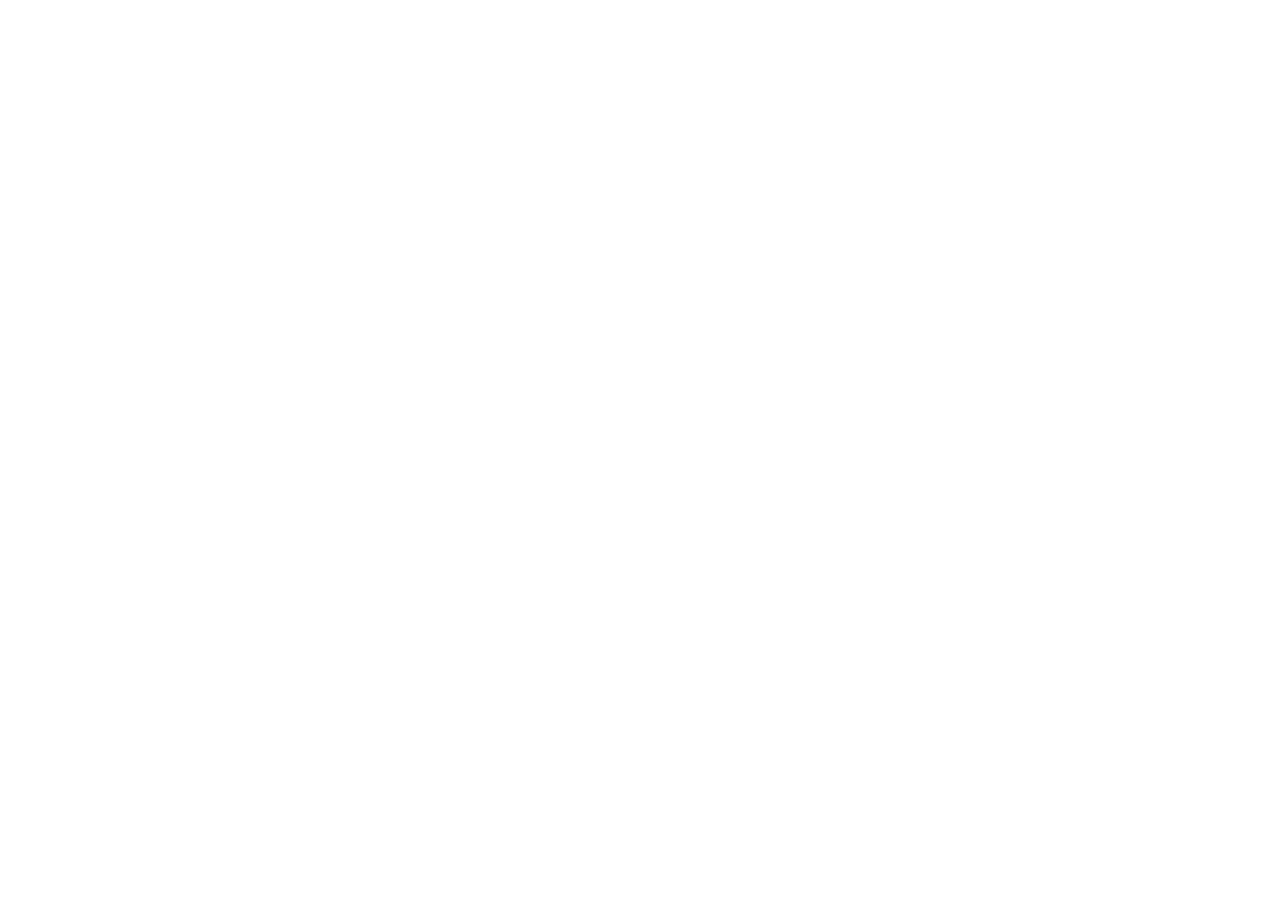
==== panda.html @ b5c11d7e "update file" ====
<!DOCTYPE html>
<html lang="en">
<head>
    <meta charset="UTF-8">
    <meta name="viewport" content="width=device-width, initial-scale=1.0">
    <title>Panda-commerce</title>
    <link rel="stylesheet" href="style.css">
</head>
<body>
    
</body>
</html>
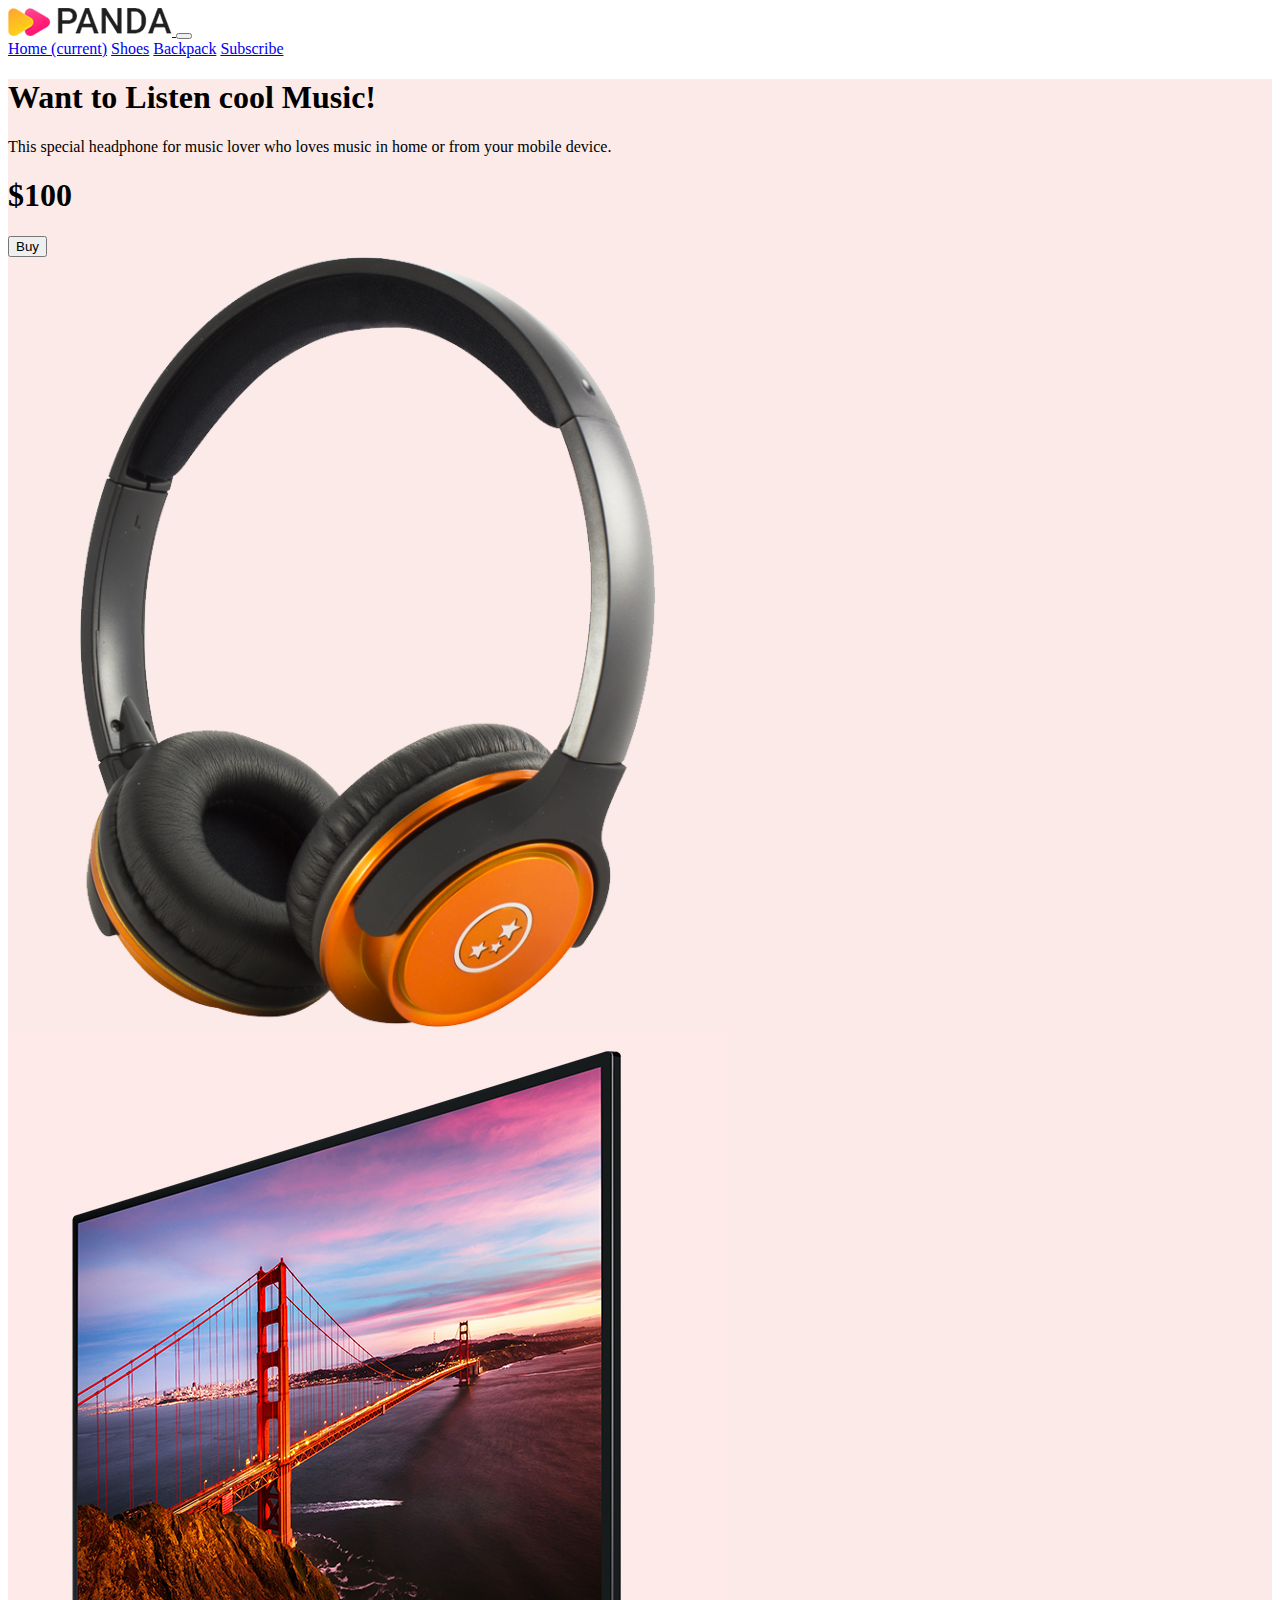
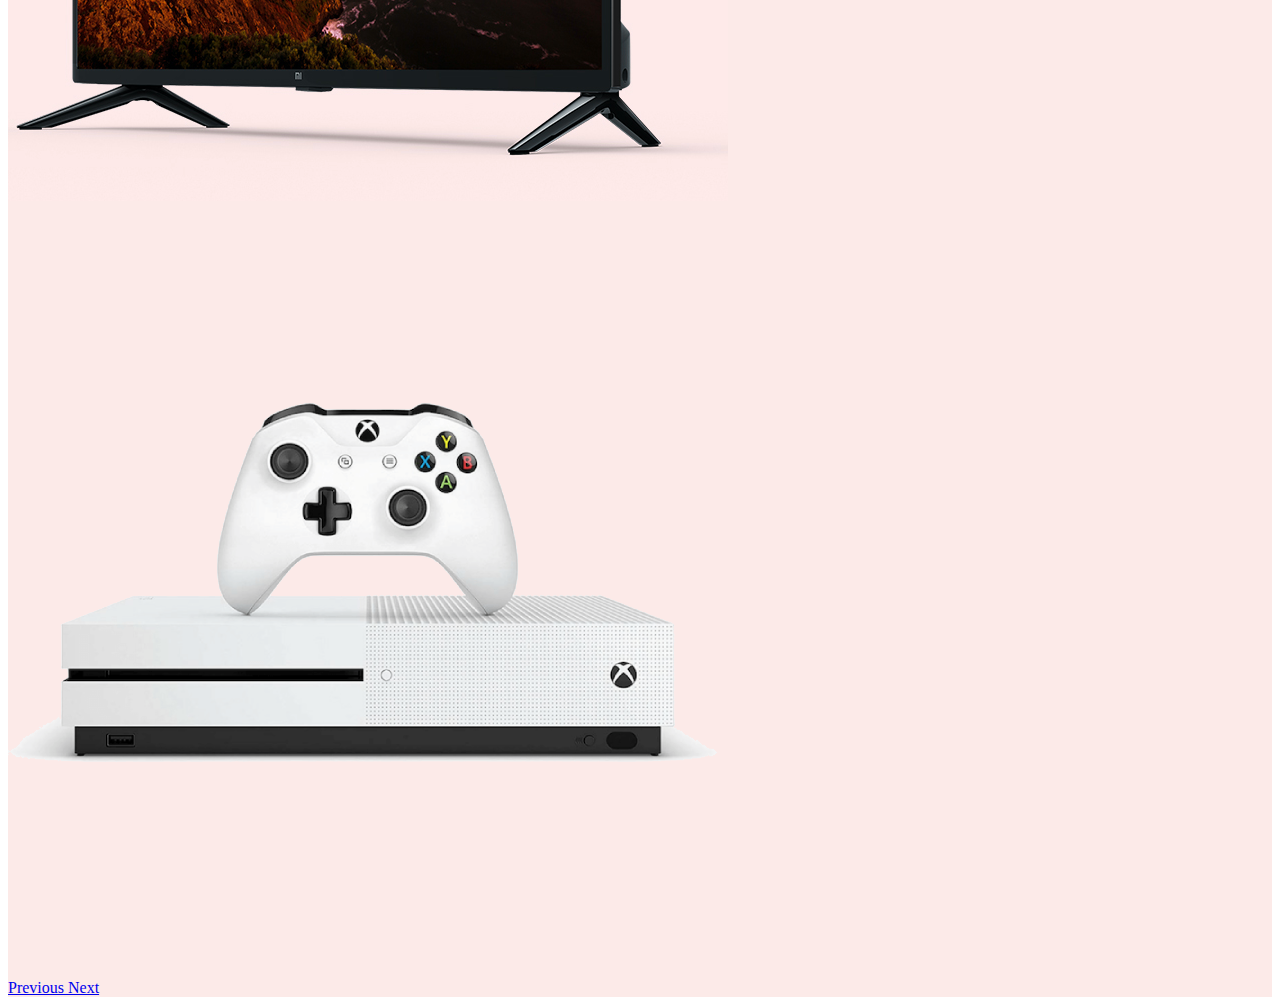
==== commit 25851938: "50% done" ====
--- a/panda.html
+++ b/panda.html
@@ -4,9 +4,84 @@
     <meta charset="UTF-8">
     <meta name="viewport" content="width=device-width, initial-scale=1.0">
     <title>Panda-commerce</title>
+    <link rel="stylesheet" href="https://stackpath.bootstrapcdn.com/bootstrap/4.5.0/css/bootstrap.min.css" integrity="sha384-9aIt2nRpC12Uk9gS9baDl411NQApFmC26EwAOH8WgZl5MYYxFfc+NcPb1dKGj7Sk" crossorigin="anonymous">
     <link rel="stylesheet" href="style.css">
 </head>
 <body>
-    
+    <div class="container">
+        <nav class="navbar navbar-expand-lg navbar-light bg-light">
+            <a class="navbar-brand" href="#">
+                <img src="images/logo.png" alt="">
+            </a>
+            <button class="navbar-toggler" type="button" data-toggle="collapse" data-target="#navbarNavAltMarkup" aria-controls="navbarNavAltMarkup" aria-expanded="false" aria-label="Toggle navigation">
+              <span class="navbar-toggler-icon"></span>
+            </button>
+            <div class="collapse navbar-collapse" id="navbarNavAltMarkup">
+              <div class="navbar-nav">
+                <a class="nav-item nav-link active" href="#">Home <span class="sr-only">(current)</span></a>
+                <a class="nav-item nav-link" href="#shoes">Shoes</a>
+                <a class="nav-item nav-link" href="#backpack">Backpack</a>
+                <a class="nav-item nav-link" href="#subscribe">Subscribe</a>
+              </div>
+            </div>
+          </nav>
+    </div>
+
+    <div class="container">
+        <div id="carouselExampleControls" class="carousel slide orange-bg" data-ride="carousel">
+            <div class="carousel-inner">
+              <div class="carousel-item active">
+                <div class="row">
+                    <div class="col-md-7">
+                        <h1>Want to Listen cool Music!</h1>
+                        <p>This special headphone for music lover who loves music in home or from your mobile device.</p>
+                        <h1>$100</h1>
+                        <Button class="buy-button">Buy</Button>
+                    </div>
+                    <div class="col-md-5">
+                        <img src="images/banner-images/headphone.png" class="d-block w-100" alt="...">
+                    </div>
+                </div>
+
+              </div>
+              <div class="carousel-item">
+               <div class="row">
+                   <div class="col-md-7">
+
+                   </div>
+                   <div class="col-md-5">
+                    <img src="images/banner-images/tv.png" class="d-block w-100" alt="...">
+                   </div>
+               </div>
+              </div>
+              <div class="carousel-item">
+               <div class="row">
+                   <div class="col-md-7">
+
+                   </div>
+                   <div class="col-md-5">
+                    <img src="images/banner-images/xbox.png" class="d-block w-100" alt="...">
+                   </div>
+               </div>
+              </div>
+            </div>
+            <a class="carousel-control-prev" href="#carouselExampleControls" role="button" data-slide="prev">
+              <span class="carousel-control-prev-icon" aria-hidden="true"></span>
+              <span class="sr-only">Previous</span>
+            </a>
+            <a class="carousel-control-next" href="#carouselExampleControls" role="button" data-slide="next">
+              <span class="carousel-control-next-icon" aria-hidden="true"></span>
+              <span class="sr-only">Next</span>
+            </a>
+          </div>
+    </div>
+
+
+
+
+
+        <script src="https://code.jquery.com/jquery-3.5.1.slim.min.js" integrity="sha384-DfXdz2htPH0lsSSs5nCTpuj/zy4C+OGpamoFVy38MVBnE+IbbVYUew+OrCXaRkfj" crossorigin="anonymous"></script>
+        <script src="https://cdn.jsdelivr.net/npm/popper.js@1.16.0/dist/umd/popper.min.js" integrity="sha384-Q6E9RHvbIyZFJoft+2mJbHaEWldlvI9IOYy5n3zV9zzTtmI3UksdQRVvoxMfooAo" crossorigin="anonymous"></script>
+        <script src="https://stackpath.bootstrapcdn.com/bootstrap/4.5.0/js/bootstrap.min.js" integrity="sha384-OgVRvuATP1z7JjHLkuOU7Xw704+h835Lr+6QL9UvYjZE3Ipu6Tp75j7Bh/kR0JKI" crossorigin="anonymous"></script>
 </body>
 </html>--- a/style.css
+++ b/style.css
@@ -0,0 +1,3 @@
+.orange-bg{
+    background-color: #fceae8;
+}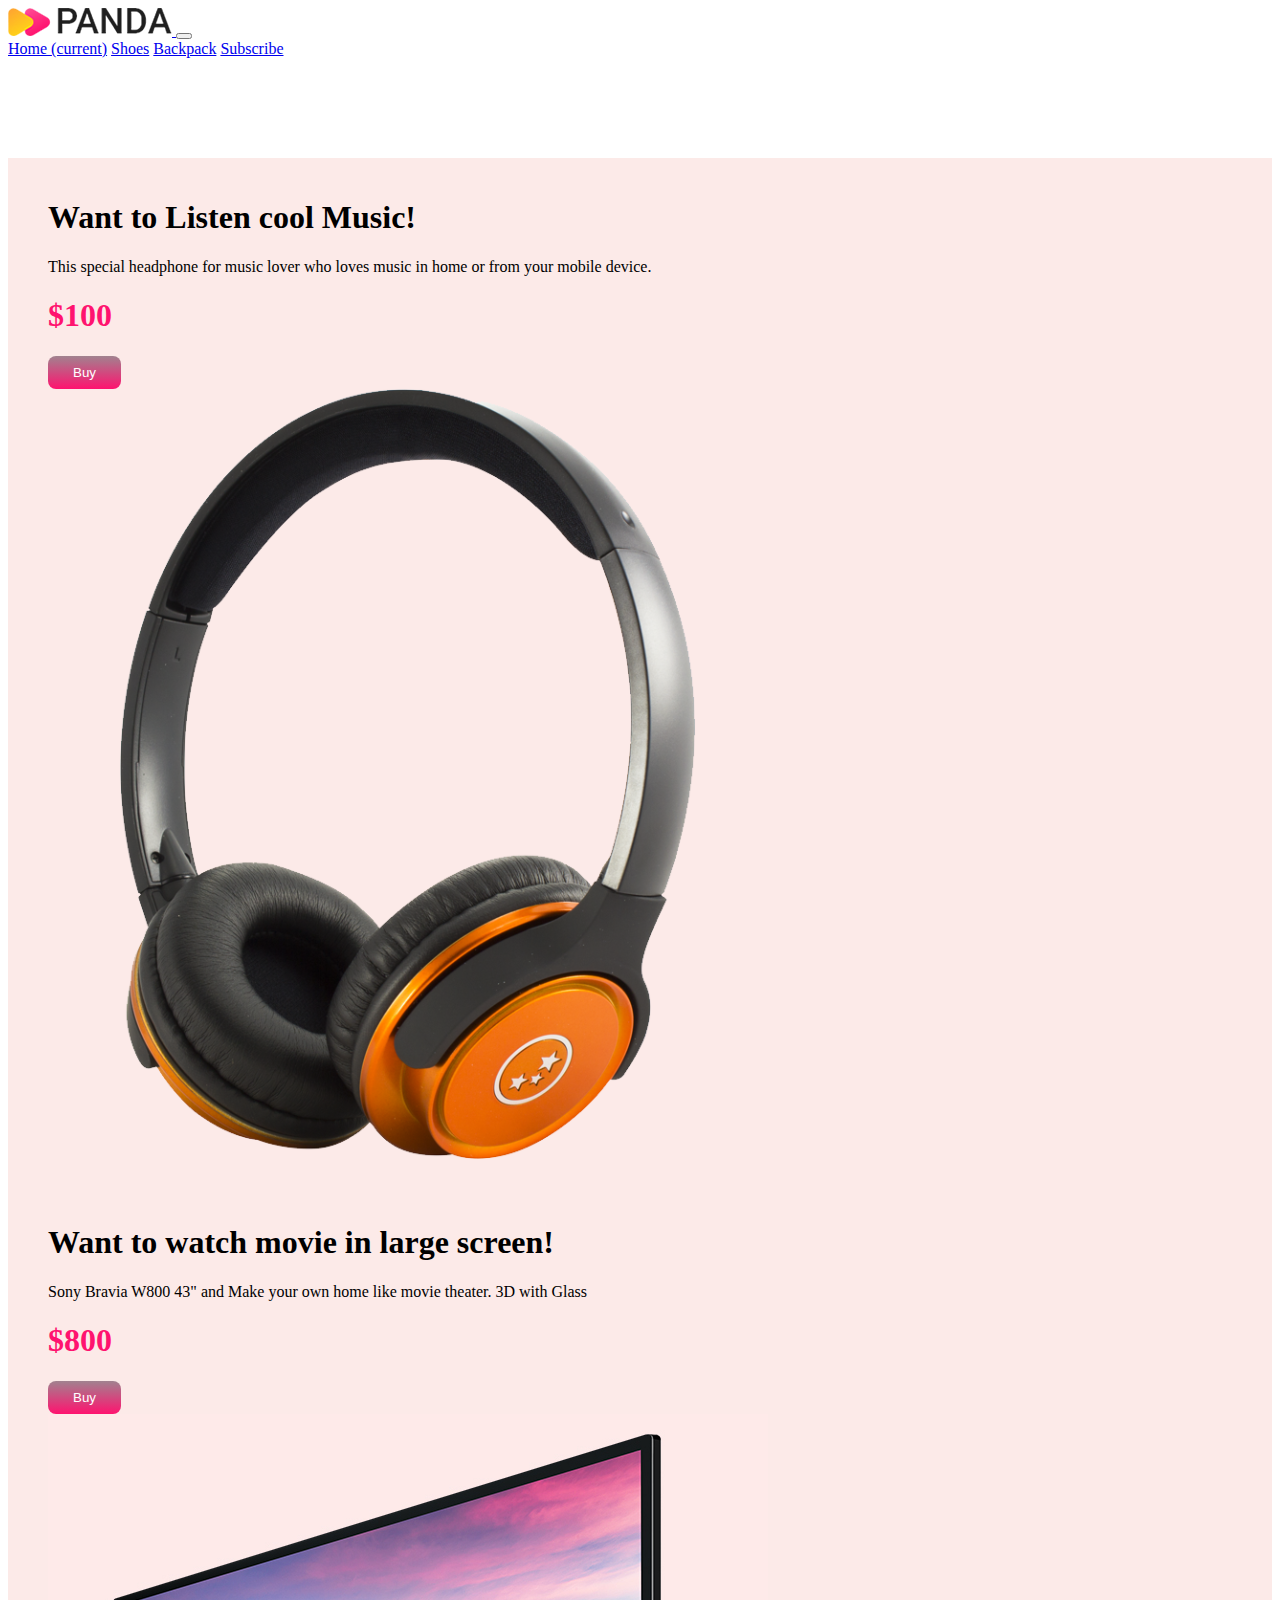
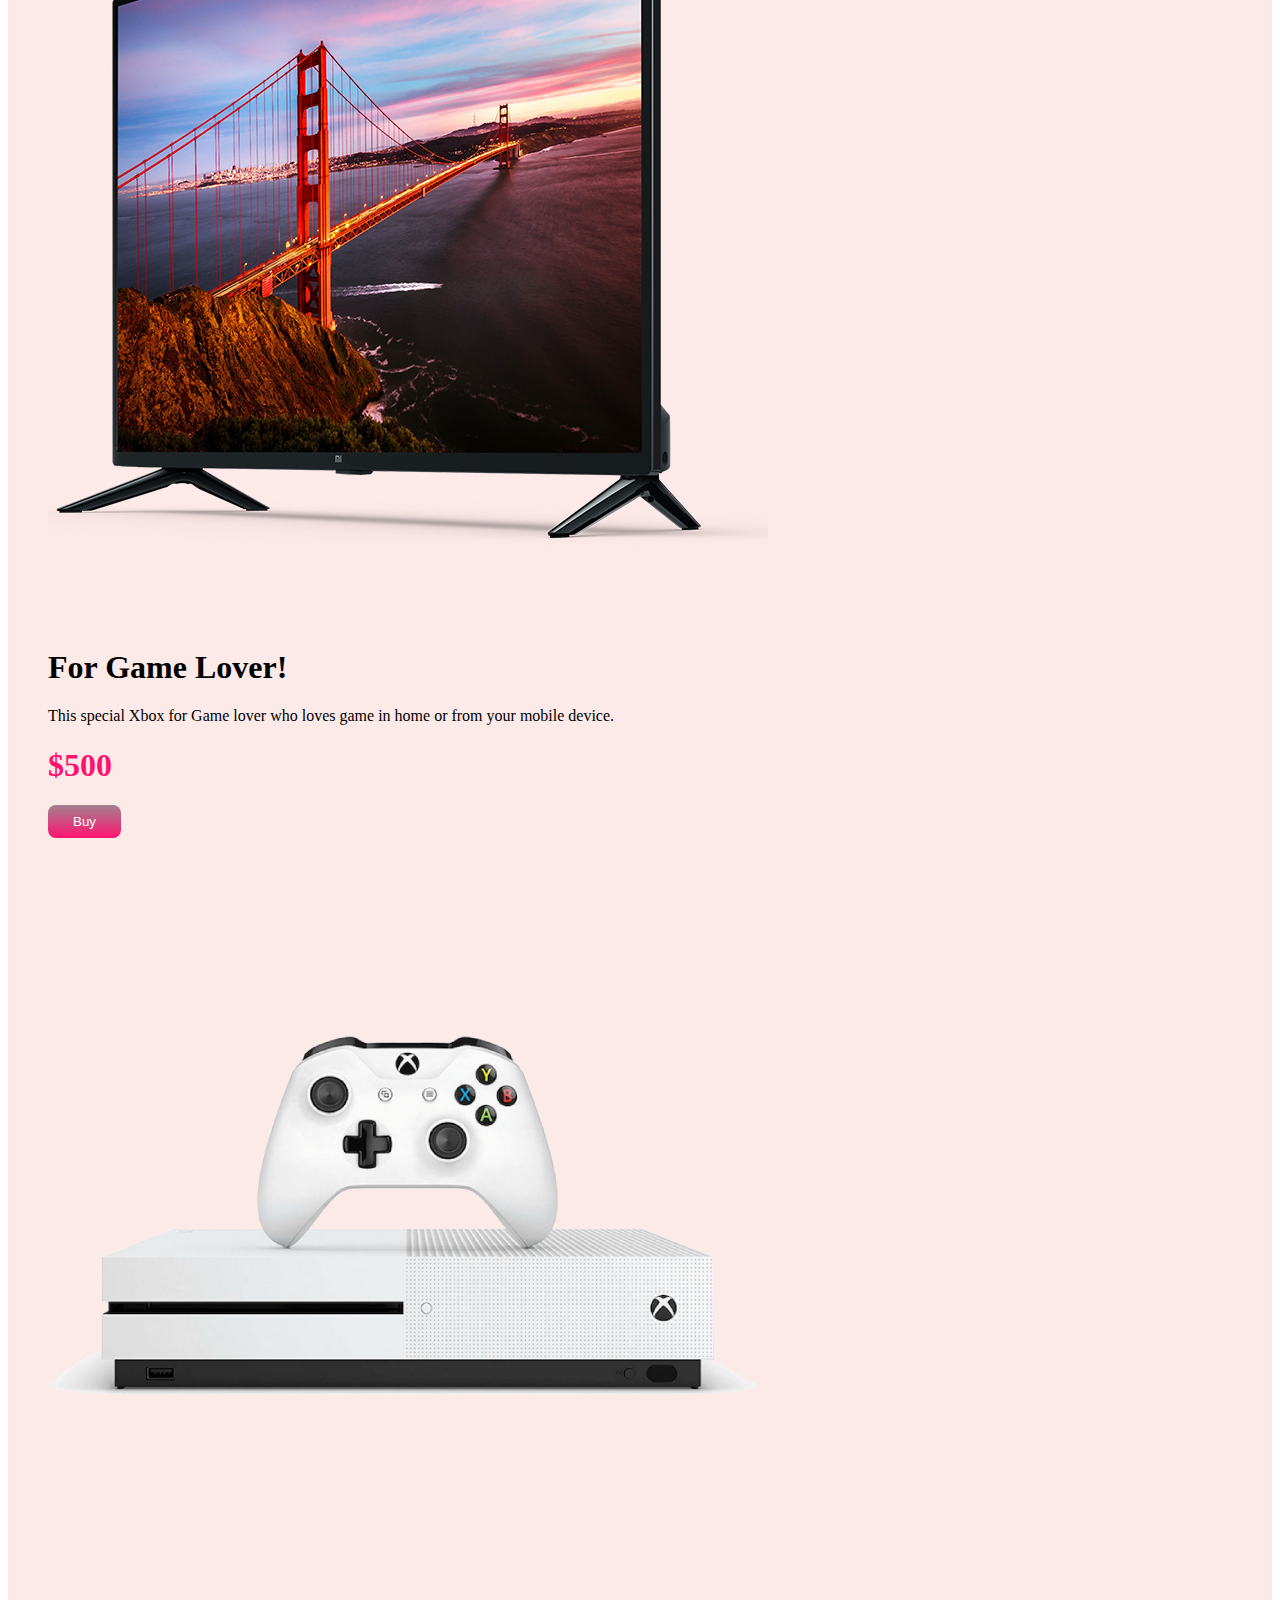
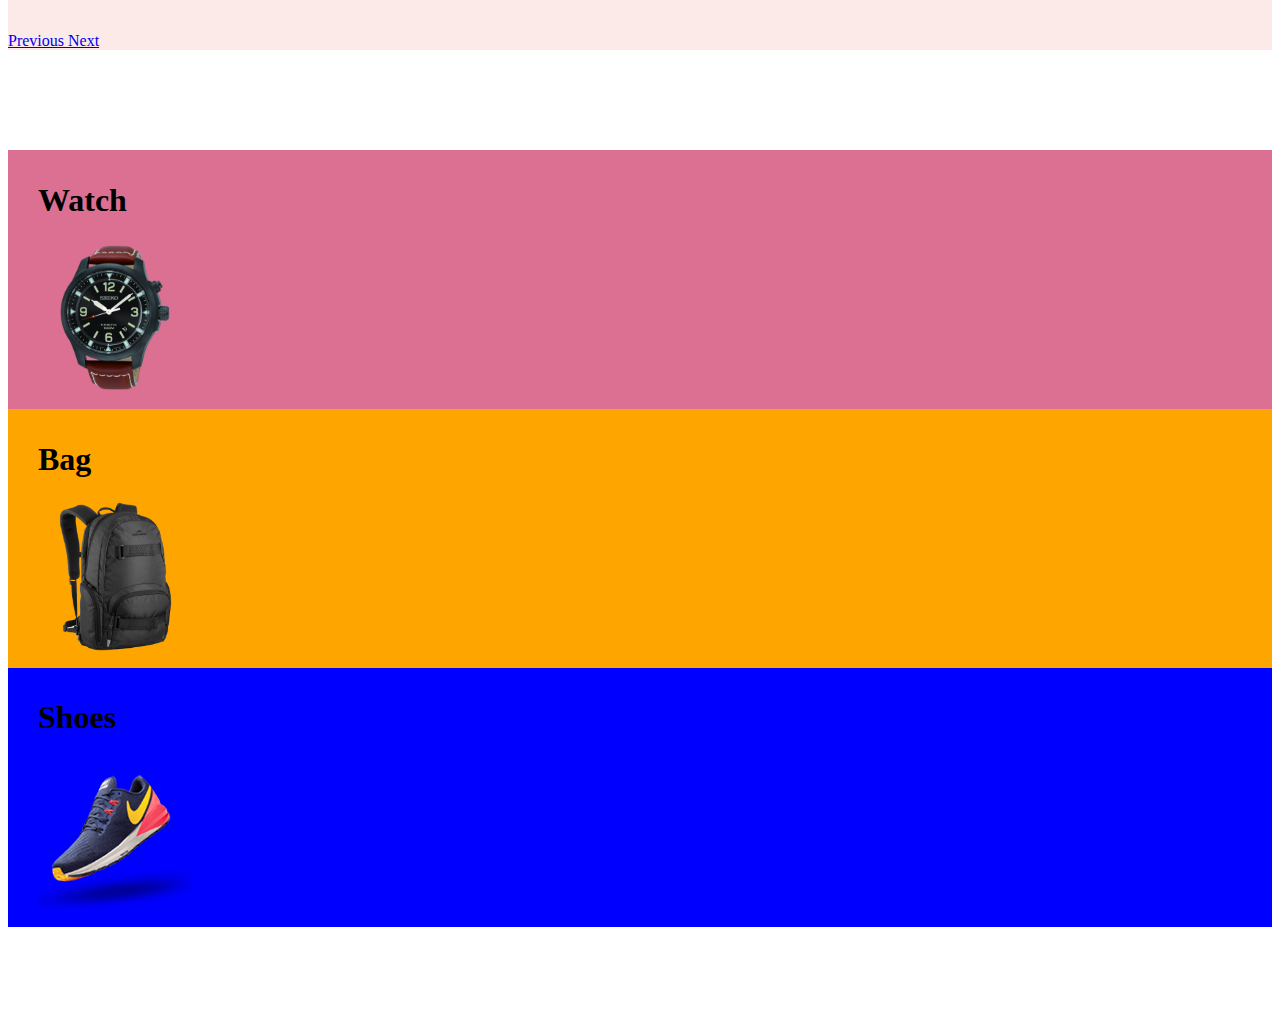
==== commit 41fe0de8: "new module" ====
--- a/panda.html
+++ b/panda.html
@@ -31,11 +31,11 @@
         <div id="carouselExampleControls" class="carousel slide orange-bg" data-ride="carousel">
             <div class="carousel-inner">
               <div class="carousel-item active">
-                <div class="row">
+                <div class="row align-items-center">
                     <div class="col-md-7">
                         <h1>Want to Listen cool Music!</h1>
                         <p>This special headphone for music lover who loves music in home or from your mobile device.</p>
-                        <h1>$100</h1>
+                        <h1 class="price">$100</h1>
                         <Button class="buy-button">Buy</Button>
                     </div>
                     <div class="col-md-5">
@@ -45,9 +45,12 @@
 
               </div>
               <div class="carousel-item">
-               <div class="row">
+               <div class="row align-items-center">
                    <div class="col-md-7">
-
+                    <h1>Want to watch movie in large screen!</h1>
+                    <p>Sony Bravia W800 43" and Make your own home like movie theater. 3D with Glass</p>
+                    <h1 class="price">$800</h1>
+                    <Button class="buy-button">Buy</Button>
                    </div>
                    <div class="col-md-5">
                     <img src="images/banner-images/tv.png" class="d-block w-100" alt="...">
@@ -55,9 +58,12 @@
                </div>
               </div>
               <div class="carousel-item">
-               <div class="row">
+               <div class="row align-items-center">
                    <div class="col-md-7">
-
+                        <h1>For Game Lover!</h1>
+                        <p>This special Xbox for Game lover who loves game in home or from your mobile device.</p>
+                        <h1 class="price">$500</h1>
+                        <Button class="buy-button">Buy</Button>
                    </div>
                    <div class="col-md-5">
                     <img src="images/banner-images/xbox.png" class="d-block w-100" alt="...">
@@ -76,7 +82,35 @@
           </div>
     </div>
 
+      <div class="container categories">
+    
+          <div class="row">
+            <div class="col-md-4 ">
+            <div class="d-flex justify-content-between cat1">
+              <h1>Watch</h1>
+              <img src="images/categories/watch.png" alt="">
+            </div>
 
+            </div>
+            <div class="col-md-4 ">
+              <div class="d-flex justify-content-between cat2">
+                <h1>Bag</h1>
+                <img src="images/categories/bag.png" alt="">
+              </div>
+
+
+             
+            </div>
+            <div class="col-md-4">
+              <div class="d-flex justify-content-between cat3">
+                <h1>Shoes</h1>
+              <img src="images/categories/shoes.png" alt="">
+              </div>
+
+            </div>
+          </div>
+
+      </div>
 
 
 
--- a/style.css
+++ b/style.css
@@ -1,3 +1,35 @@
+.container {
+    margin-bottom: 100px;
+}
+
+
 .orange-bg{
     background-color: #fceae8;
-}+}
+.carousel-item{
+    padding: 20px 40px;
+    
+}
+.price{
+    color: #ff136f;
+}
+.buy-button{
+    background-image: linear-gradient(to bottom, #a1828f 0%,#ff136F 100% );
+    color:#fff;
+    border: none;
+    border-radius: 8px;
+    padding: 9px 25px;
+
+}
+.cat1, .cat2, .cat3 {
+    padding: 10px 30px;
+   }
+   .cat1{
+       background-color: palevioletred;
+   }
+   .cat2{
+       background-color: orange;
+   }
+   .cat3{
+       background-color: blue;
+   }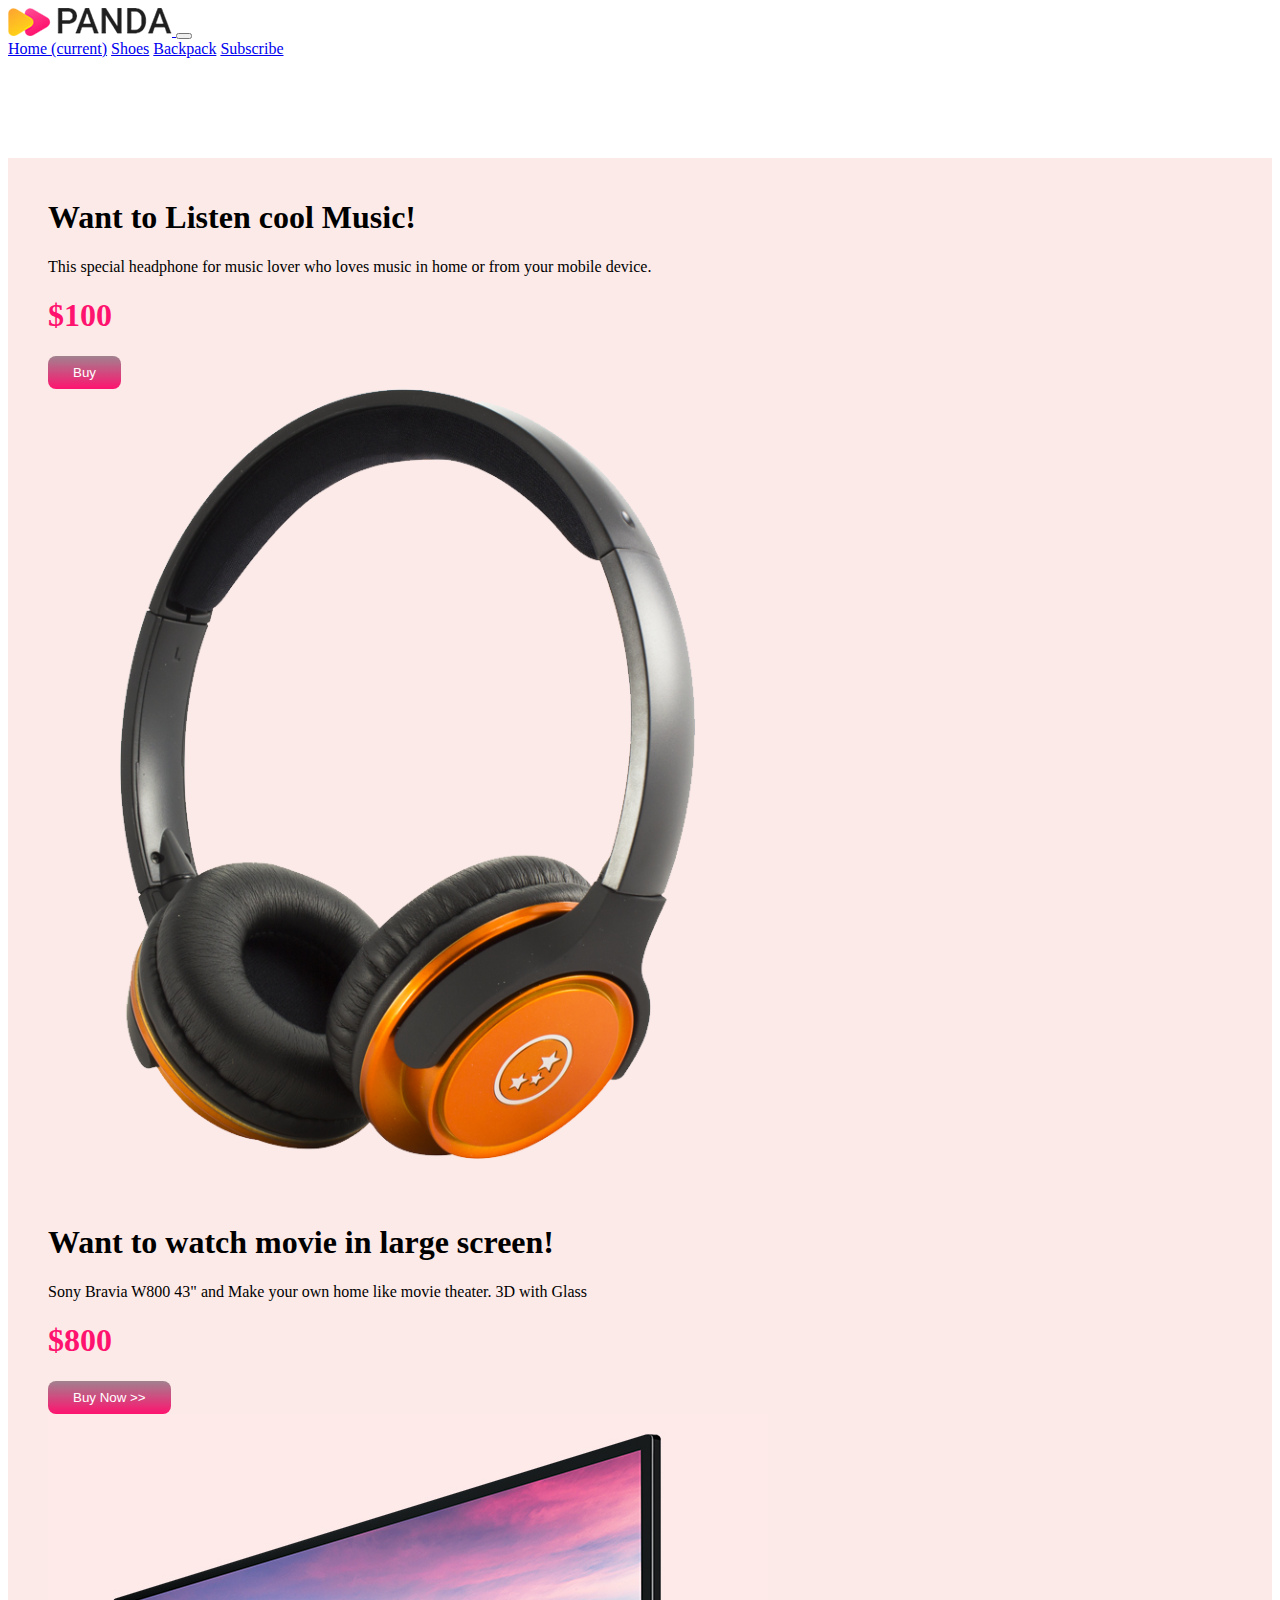
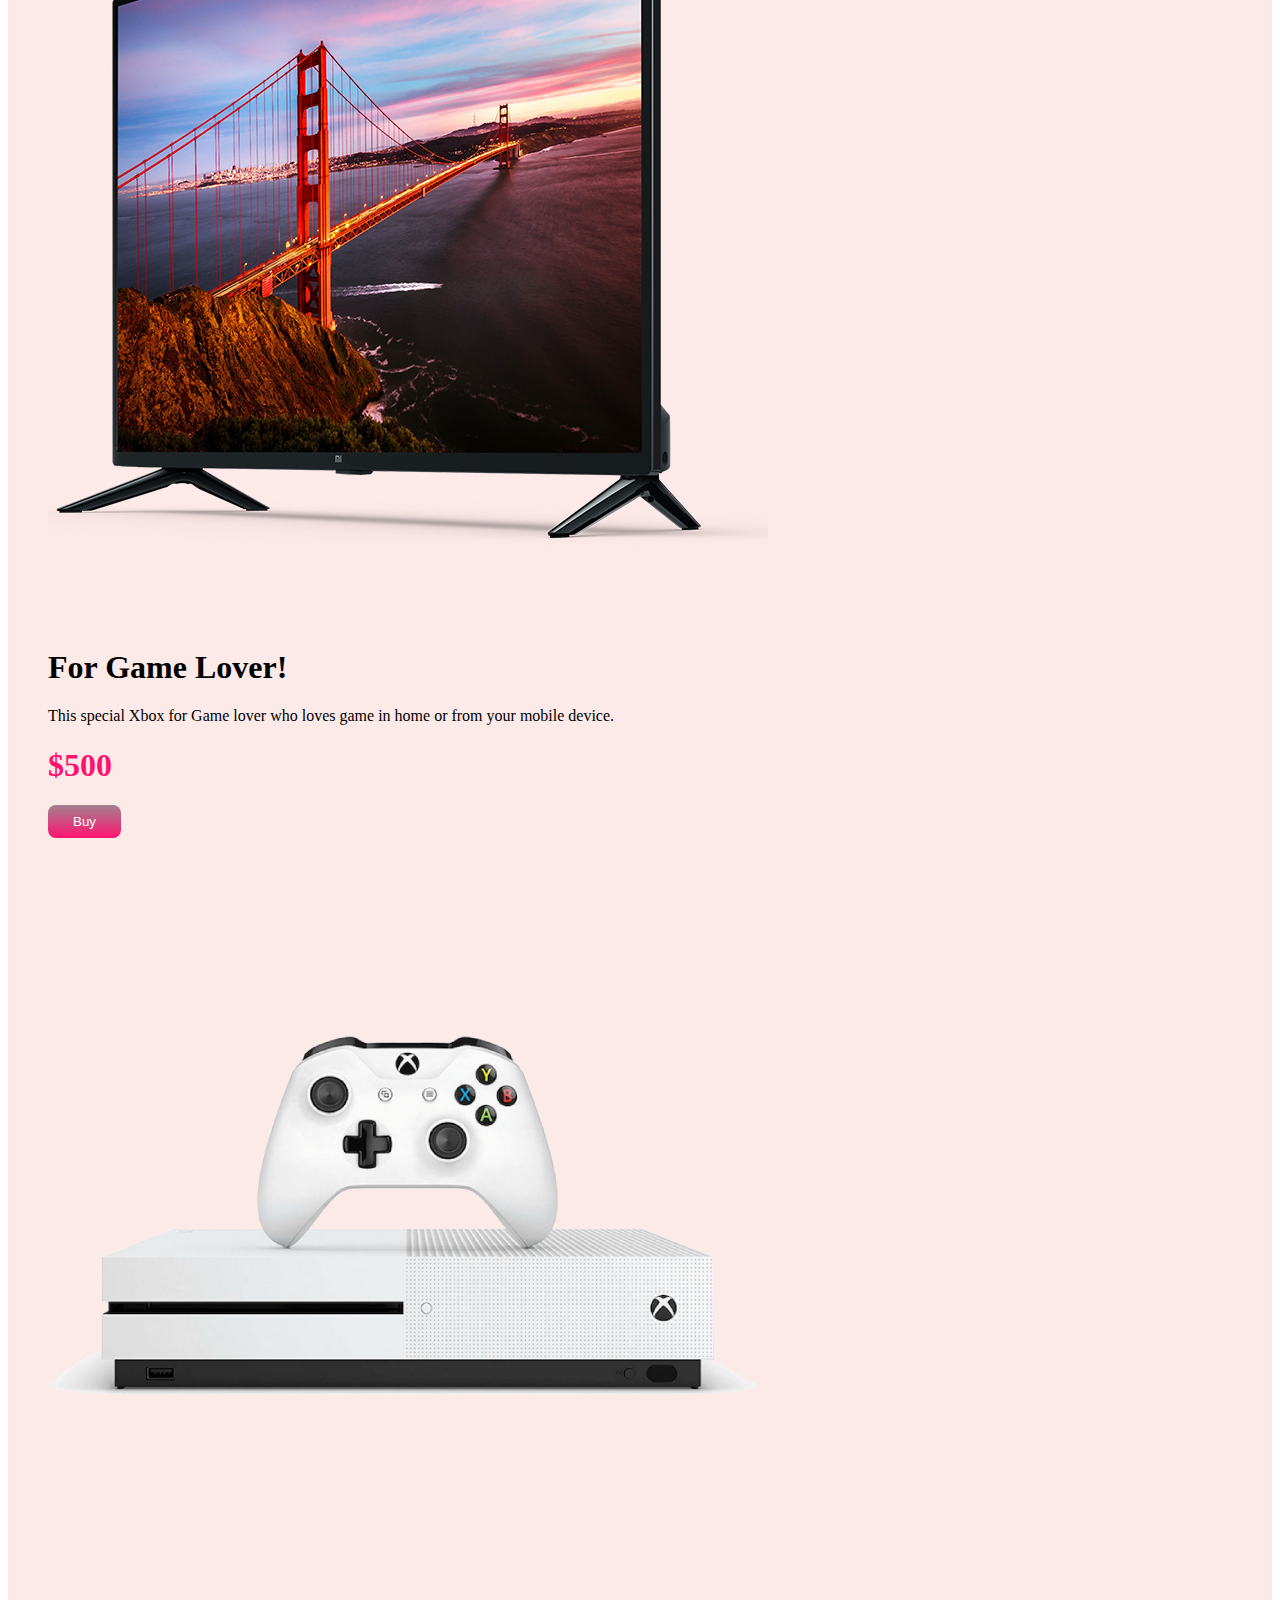
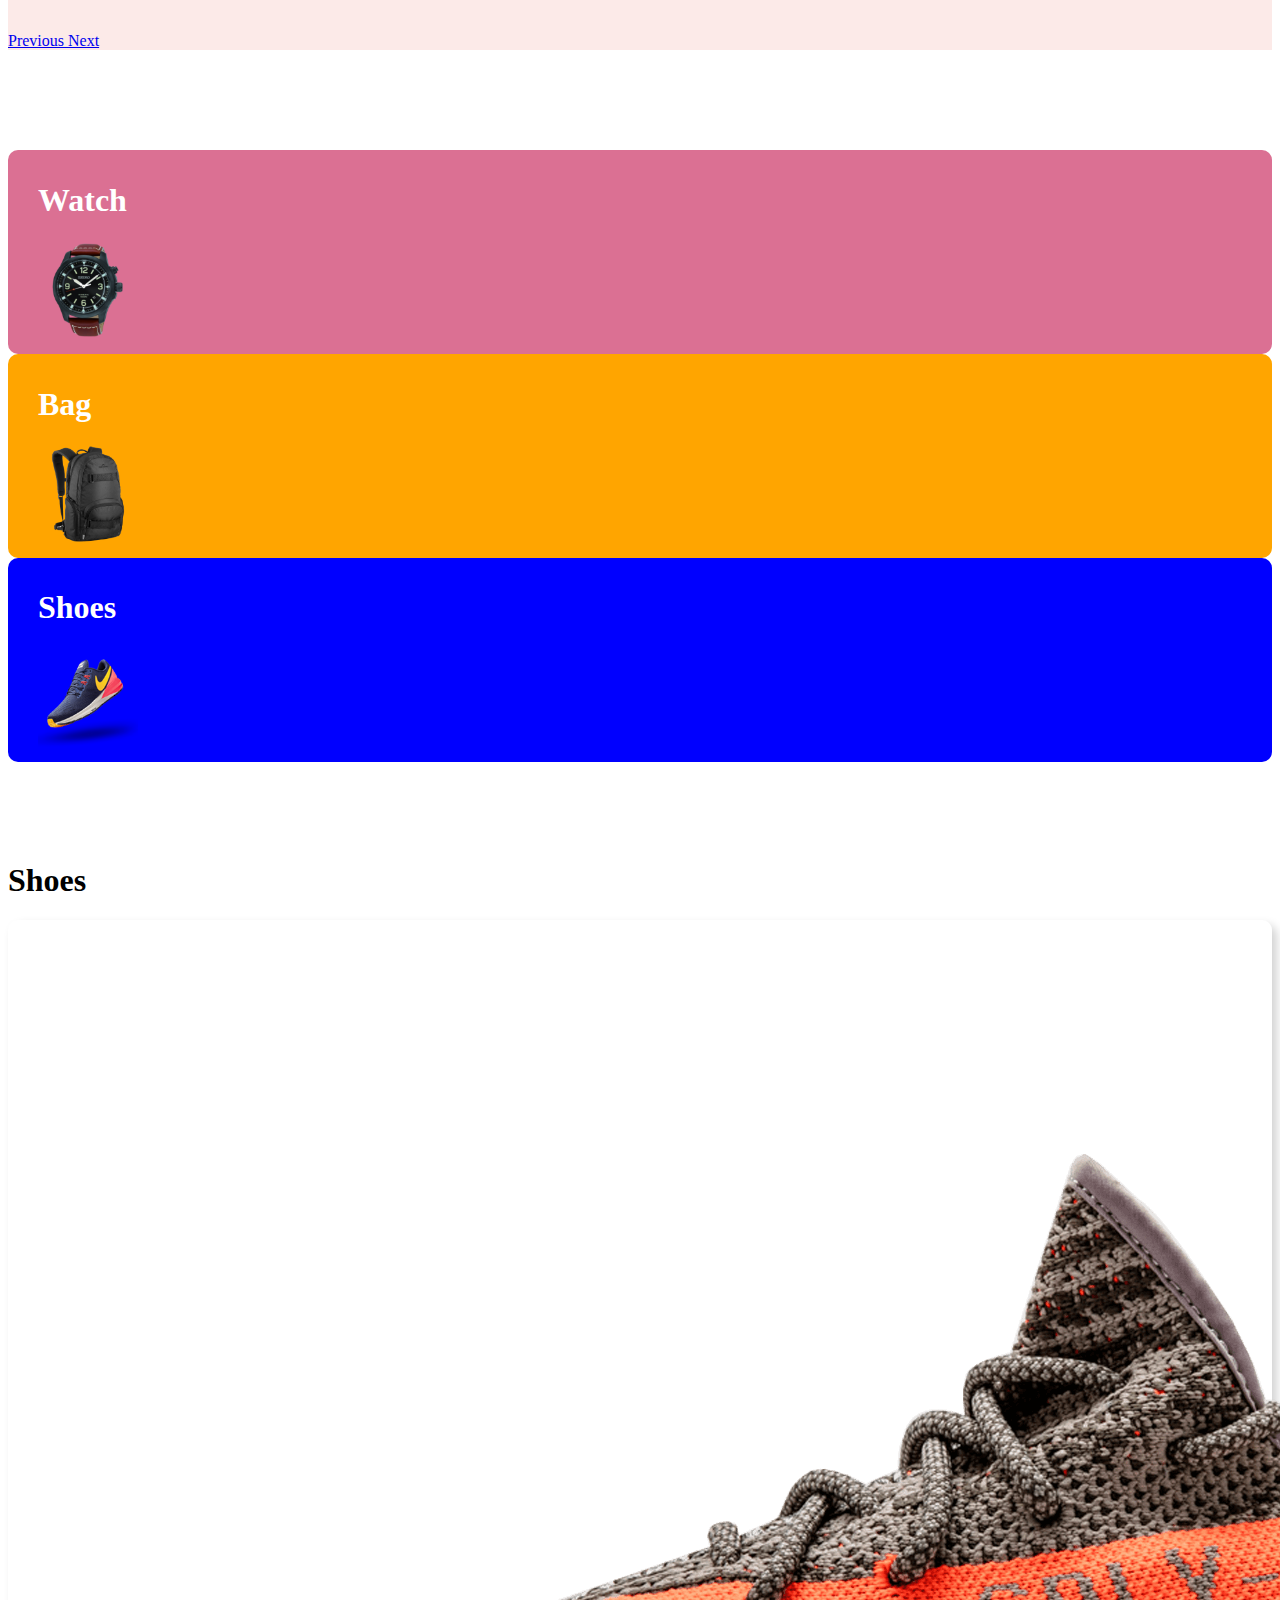
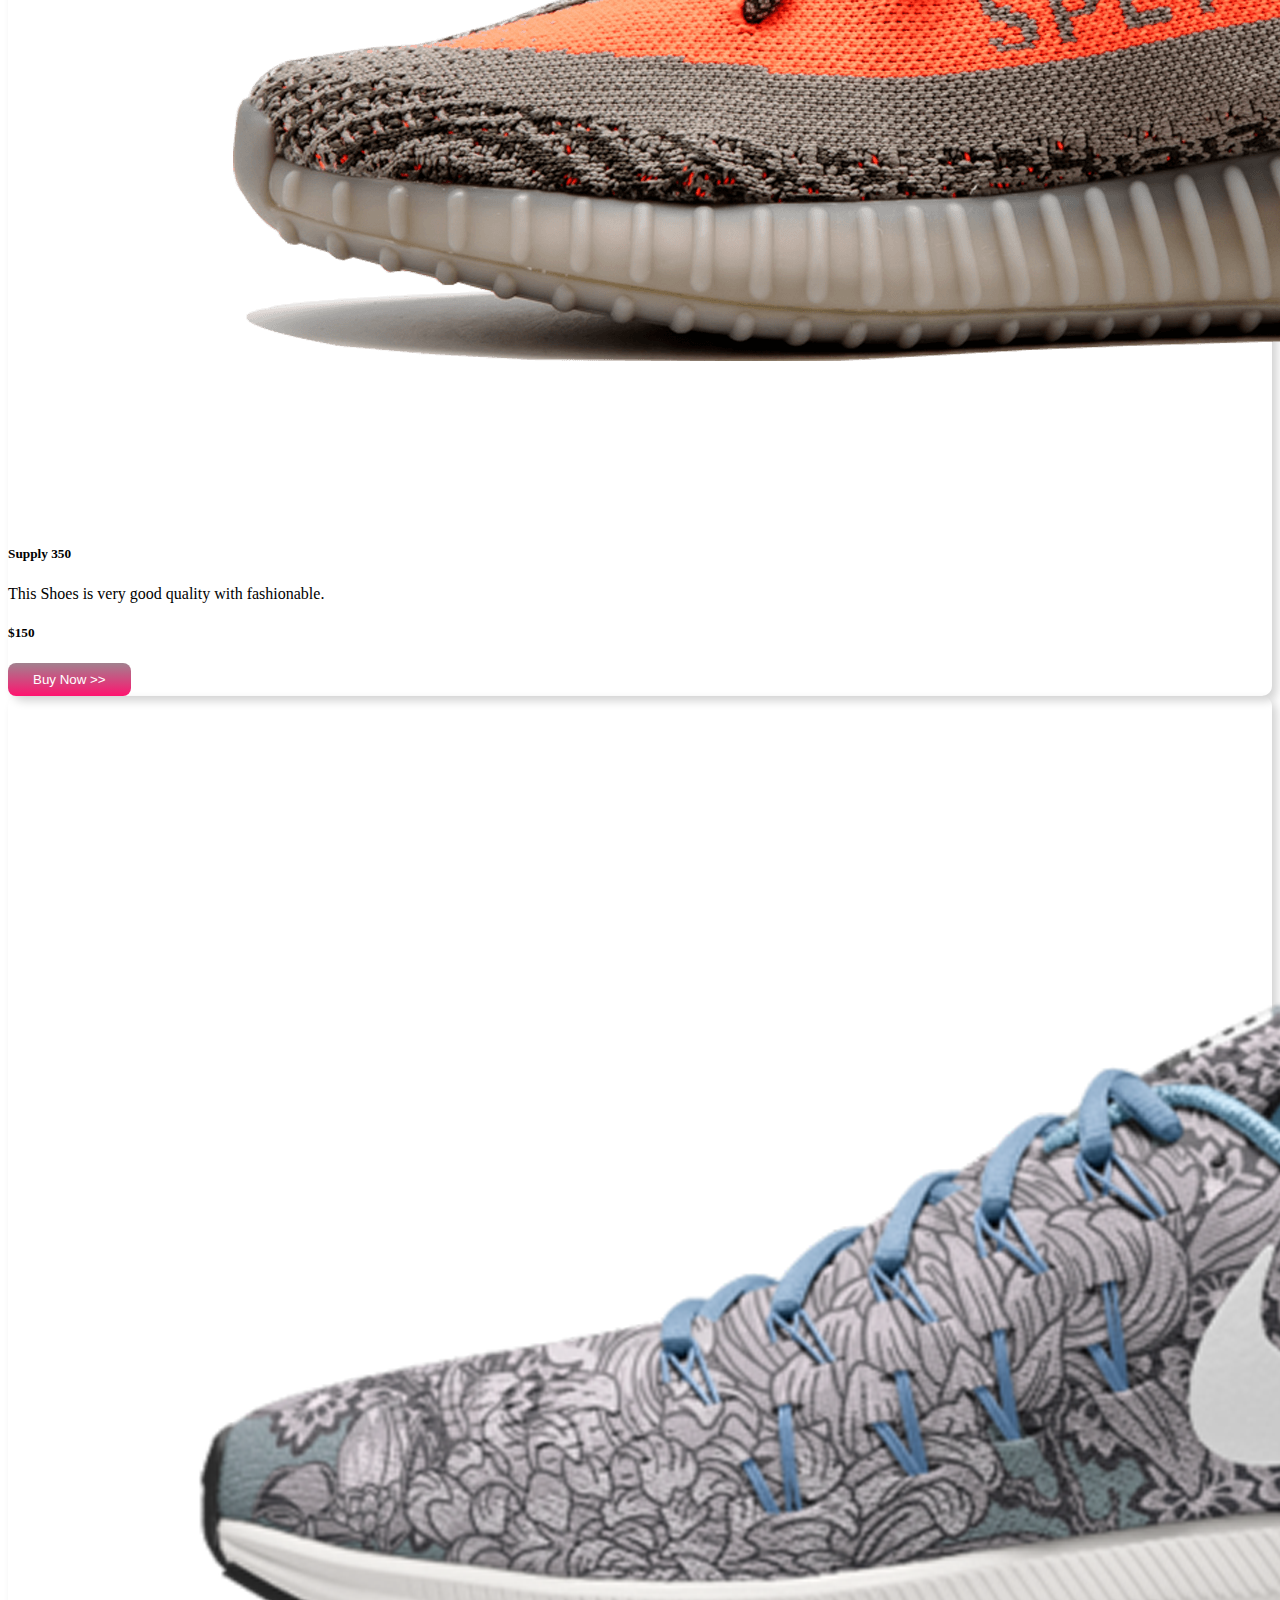
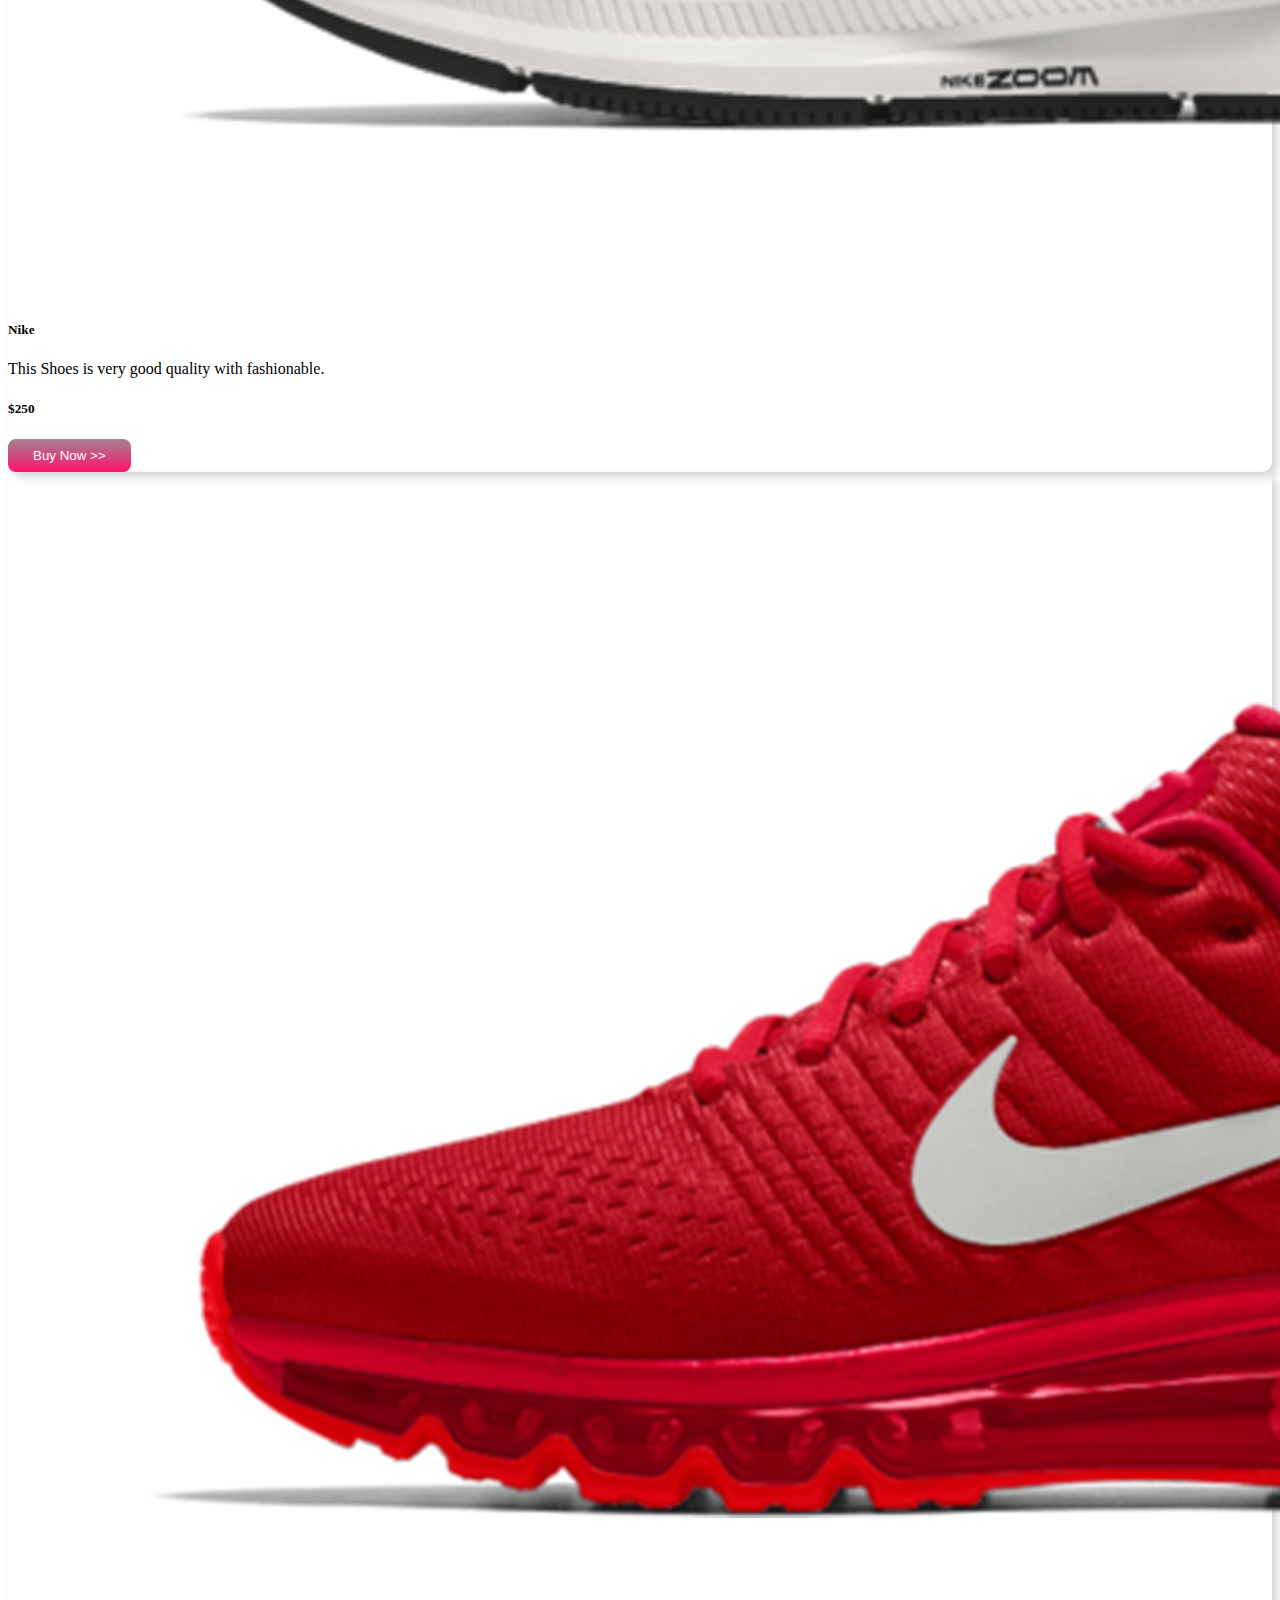
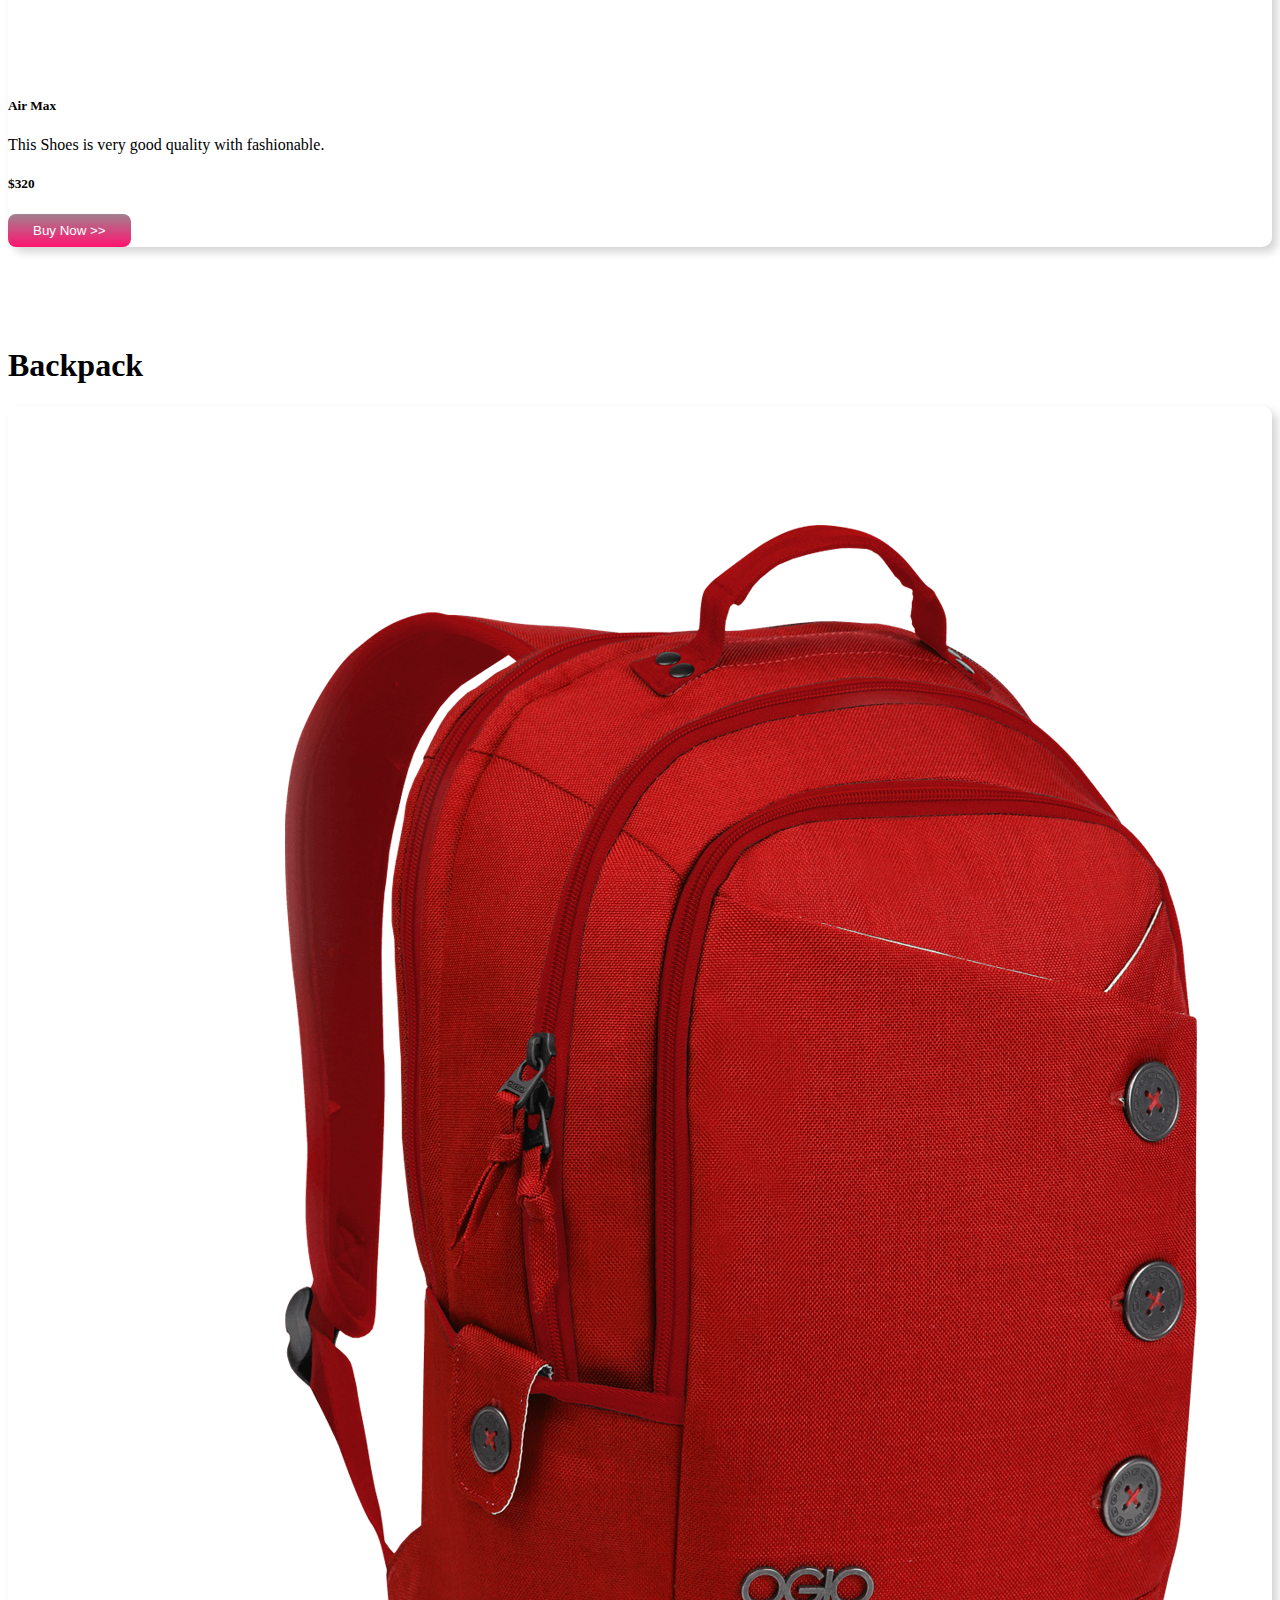
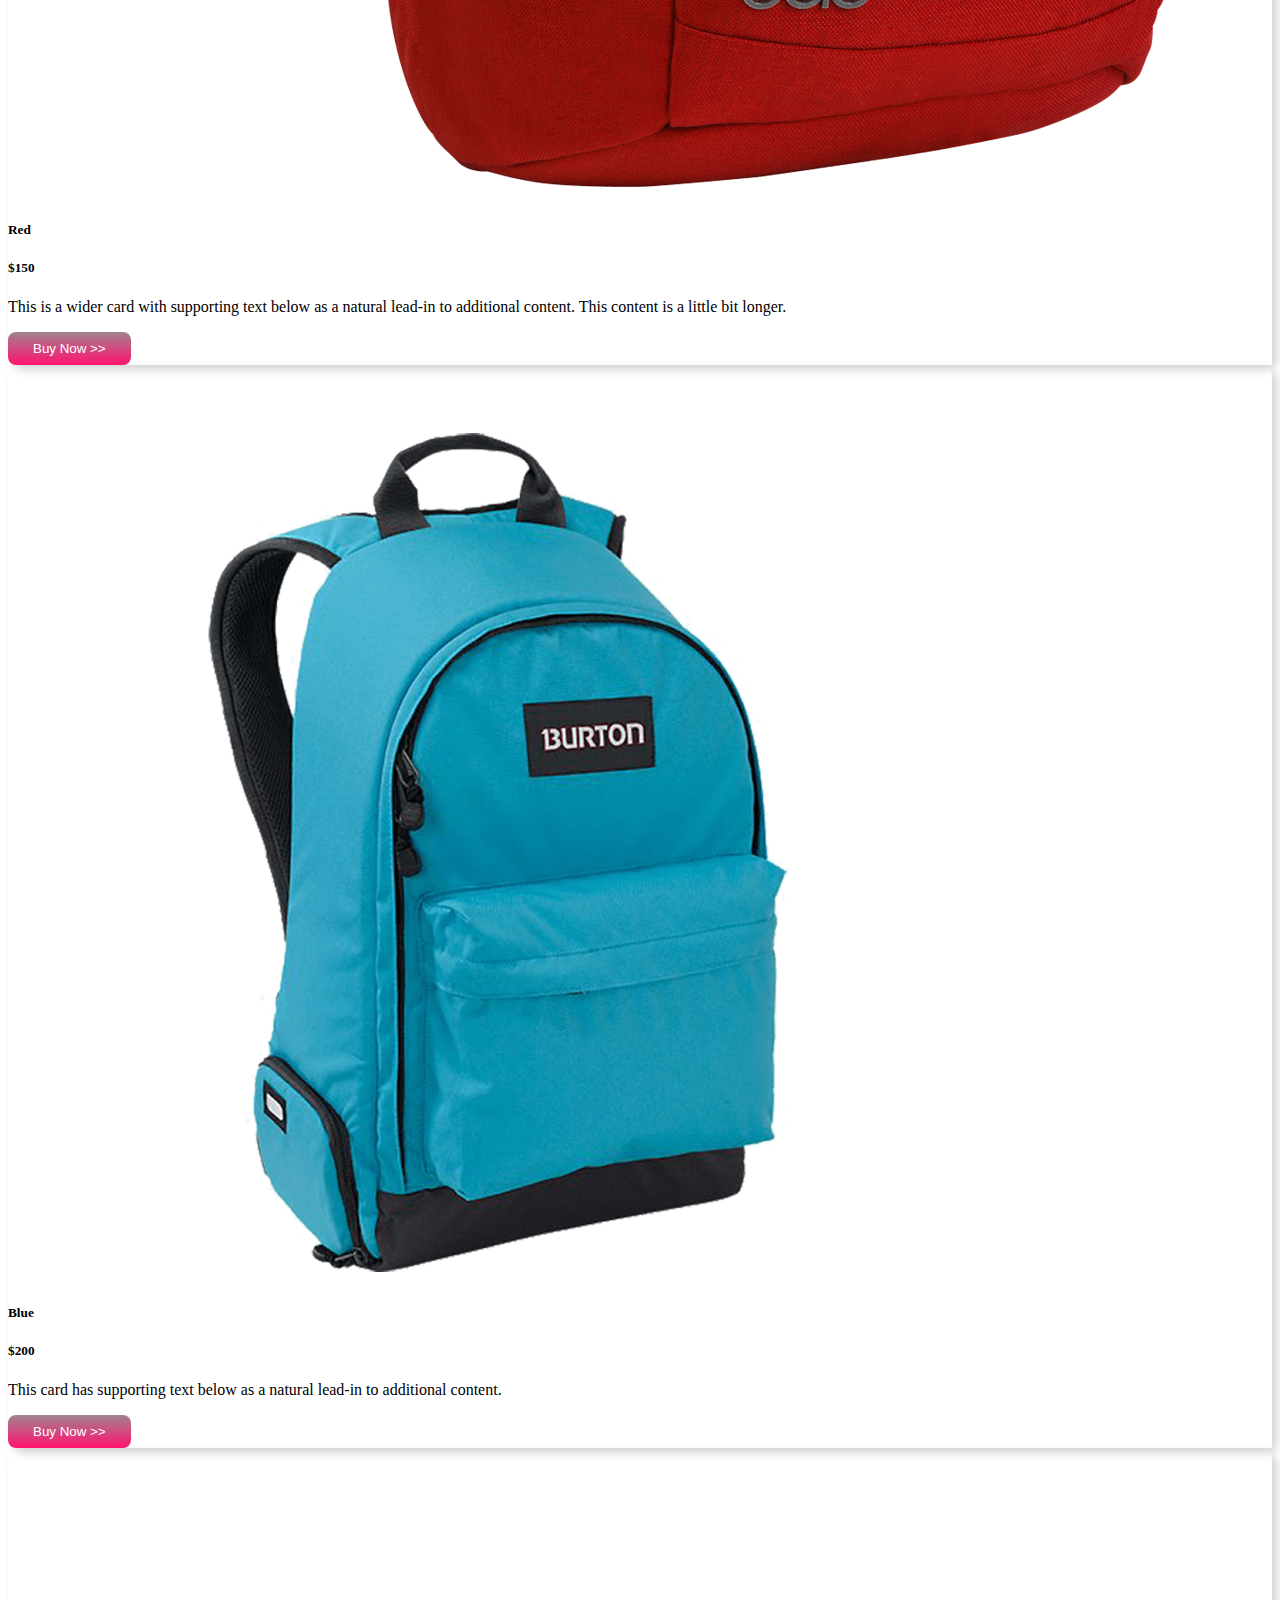
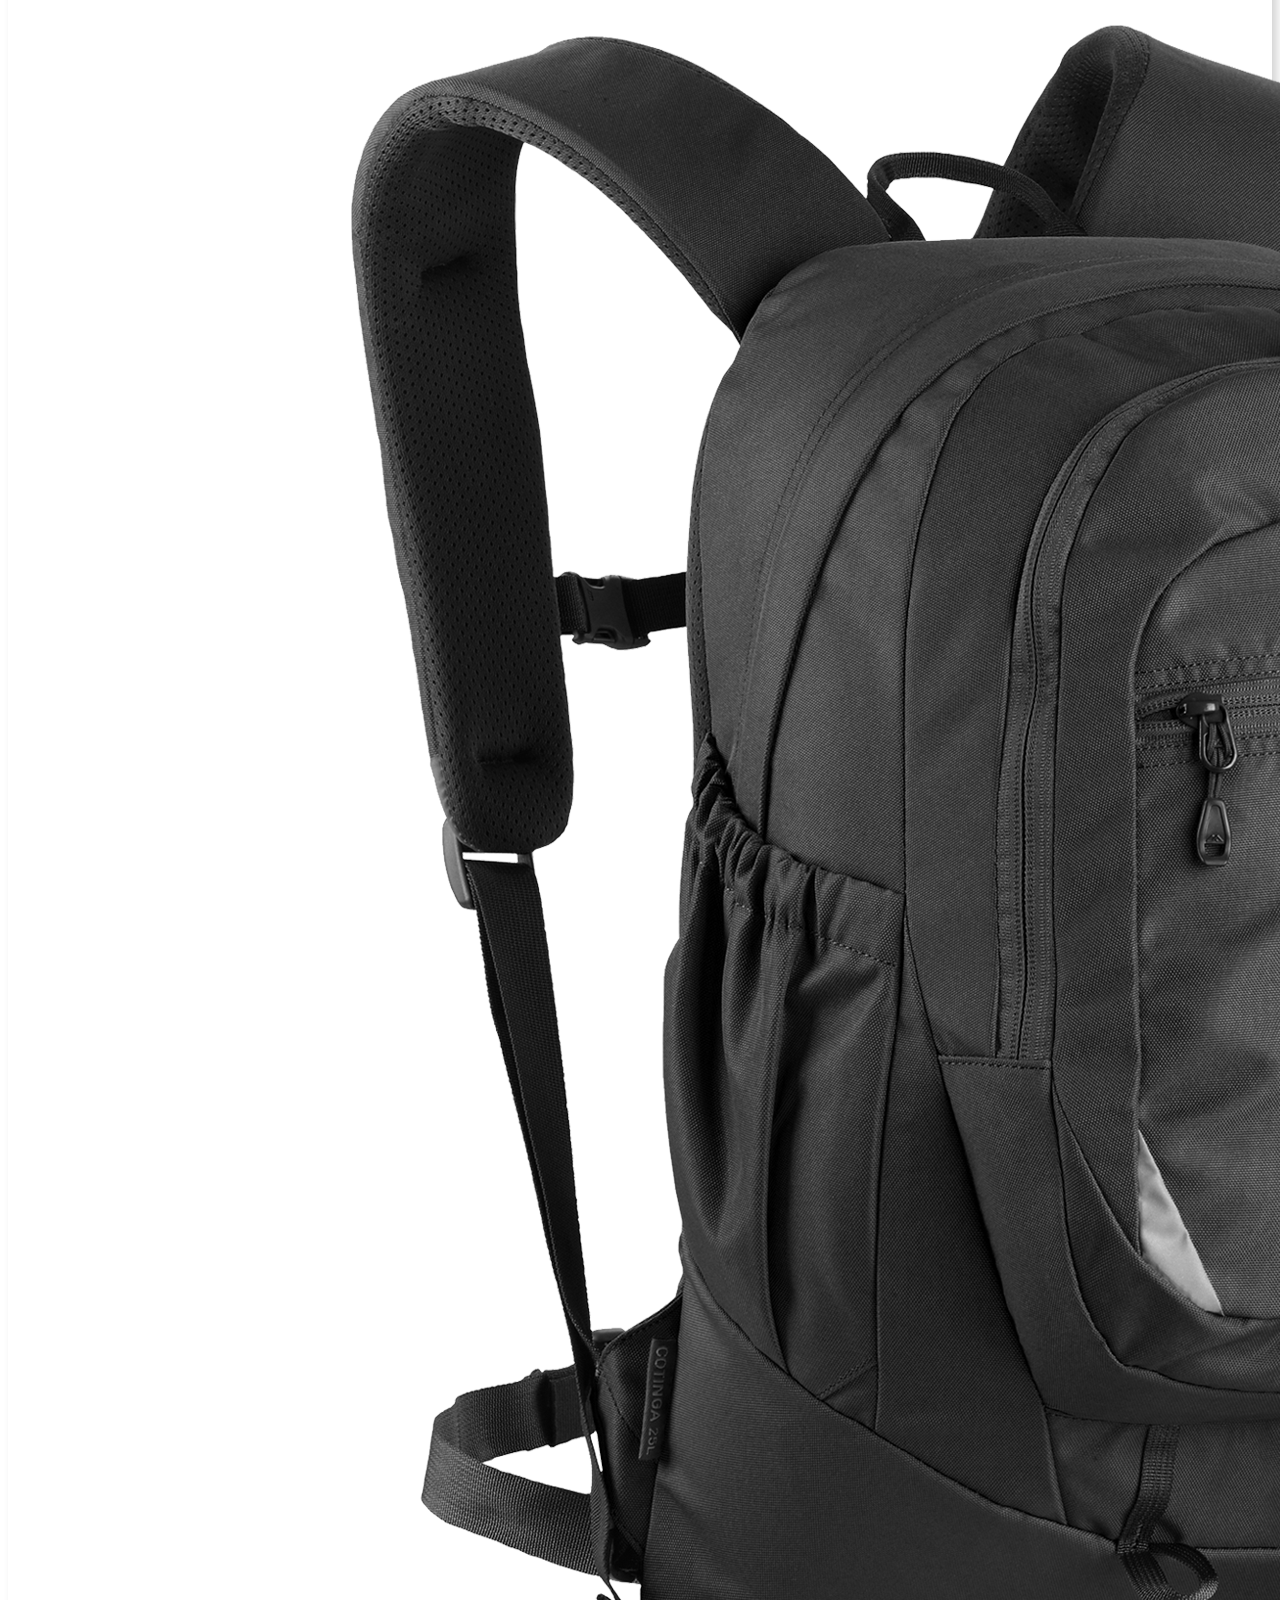
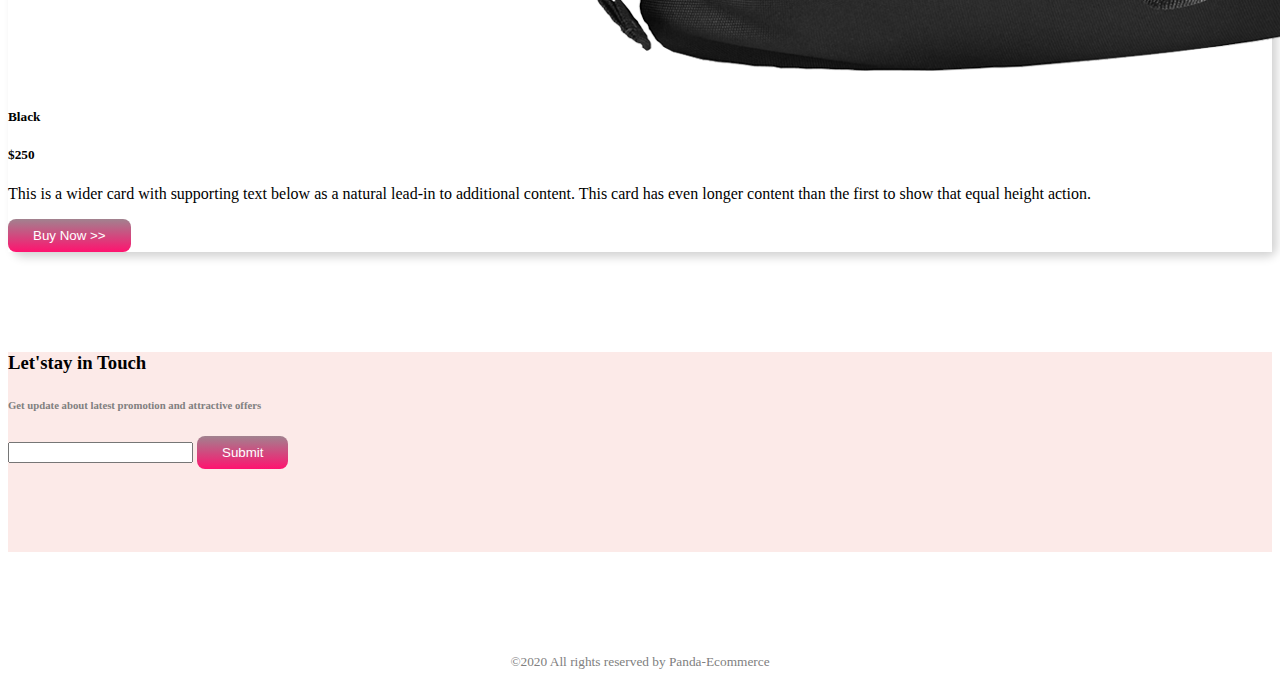
==== commit e7090eab: "Final project" ====
--- a/panda.html
+++ b/panda.html
@@ -50,7 +50,7 @@
                     <h1>Want to watch movie in large screen!</h1>
                     <p>Sony Bravia W800 43" and Make your own home like movie theater. 3D with Glass</p>
                     <h1 class="price">$800</h1>
-                    <Button class="buy-button">Buy</Button>
+                    <Button class="buy-button">Buy Now >></Button>
                    </div>
                    <div class="col-md-5">
                     <img src="images/banner-images/tv.png" class="d-block w-100" alt="...">
@@ -86,14 +86,14 @@
     
           <div class="row">
             <div class="col-md-4 ">
-            <div class="d-flex justify-content-between cat1">
+            <div class="d-flex justify-content-between align-items-center cat1">
               <h1>Watch</h1>
               <img src="images/categories/watch.png" alt="">
             </div>
 
             </div>
             <div class="col-md-4 ">
-              <div class="d-flex justify-content-between cat2">
+              <div class="d-flex justify-content-between align-items-center cat2">
                 <h1>Bag</h1>
                 <img src="images/categories/bag.png" alt="">
               </div>
@@ -102,7 +102,7 @@
              
             </div>
             <div class="col-md-4">
-              <div class="d-flex justify-content-between cat3">
+              <div class="d-flex justify-content-between align-items-center cat3">
                 <h1>Shoes</h1>
               <img src="images/categories/shoes.png" alt="">
               </div>
@@ -111,6 +111,94 @@
           </div>
 
       </div>
+
+      <div class="container shoes" id="shoes">
+        <h1>Shoes</h1>
+
+        <div class="card-deck">
+          <div class="card">
+            <img src="images/shoes/shoe-1.png" class="card-img-top" alt="...">
+            <div class="card-body">
+              <h5 class="card-title">Supply 350</h5>
+              <p class="card-text">This Shoes is very good quality with fashionable.</p>
+              <h5>$150</h5>
+              <button class="buy-button">Buy Now >></button>
+            </div>
+          </div>
+          <div class="card">
+            <img src="images/shoes/shoe-2.png" class="card-img-top" alt="...">
+            <div class="card-body">
+              <h5 class="card-title">Nike</h5>
+              <p class="card-text">This Shoes is very good quality with fashionable.</p>
+              <h5>$250</h5>
+              <button class="buy-button">Buy Now >></button>
+      
+            </div>
+          </div>
+          <div class="card">
+            <img src="images/shoes/shoe-3.png" class="card-img-top" alt="...">
+            <div class="card-body">
+              <h5 class="card-title">Air Max</h5>
+              <p class="card-text">This Shoes is very good quality with fashionable.</p>
+            <h5>$320</h5>
+            <button class="buy-button">Buy Now >></button>
+            </div>
+          </div>
+        </div>
+      </div>
+
+      <div class="container" id="backpack">
+        <h1>Backpack</h1>
+        <div class="card-deck">
+          <div class="card">
+            <img src="images/bags/bag-1.png" class="card-img-top" alt="...">
+            <div class="card-body">
+              <h5 class="card-title">Red</h5>
+              <h5>$150</h5>
+              <p class="card-text">This is a wider card with supporting text below as a natural lead-in to additional content. This content is a little bit longer.</p>
+            </div>
+            <div class="card-footer">
+               <button class="buy-button">Buy Now >></button>
+            </div>
+          </div>
+          <div class="card">
+            <img src="images/bags/bag-2.png" class="card-img-top" alt="...">
+            <div class="card-body">
+              <h5 class="card-title">Blue</h5>
+              <h5>$200</h5>
+              <p class="card-text">This card has supporting text below as a natural lead-in to additional content.</p>
+            </div>
+            <div class="card-footer">
+               <button class="buy-button">Buy Now >></button>
+            </div>
+          </div>
+          <div class="card">
+            <img src="images/bags/bag-3.png" class="card-img-top" alt="...">
+            <div class="card-body">
+              <h5 class="card-title">Black</h5>
+              <h5>$250</h5>
+              <p class="card-text">This is a wider card with supporting text below as a natural lead-in to additional content. This card has even longer content than the first to show that equal height action.</p>
+            </div>
+            <div class="card-footer">
+               <button class="buy-button">Buy Now >></button>
+            </div>
+          </div>
+        </div>
+      </div>
+
+
+          <div class="container d-flex justify-content-center align-items-center orange-bg" id="subscribe">
+            <div>
+            <h3>Let'stay in Touch</h3>
+            <h6>Get update about latest promotion and attractive offers</h6>
+            <input class=form-control type="text">
+            <button class="buy-button">Submit</button>
+            </div>
+
+          </div>
+          <footer>
+            <small>&copy2020 All rights reserved by Panda-Ecommerce</small>
+          </footer>
 
 
 
--- a/style.css
+++ b/style.css
@@ -23,6 +23,7 @@
 }
 .cat1, .cat2, .cat3 {
     padding: 10px 30px;
+    border-radius: 10px;
    }
    .cat1{
        background-color: palevioletred;
@@ -32,4 +33,29 @@
    }
    .cat3{
        background-color: blue;
+   }
+   .categories h1{
+       color:white;
+   }
+   .categories img{
+       width: 100px;
+   }
+   .card{
+       border:none;
+       border-radius: 10px;
+       box-shadow: 5px 5px 10px lightgrey;
+   }
+   .card-footer{
+       background-color: white;
+       border-top: none;
+   }
+   #subscribe{
+       height: 200px;
+   }
+   #subscribe h6{
+       color:gray;
+   }
+   footer{
+       text-align: center;
+       color:gray;
    }